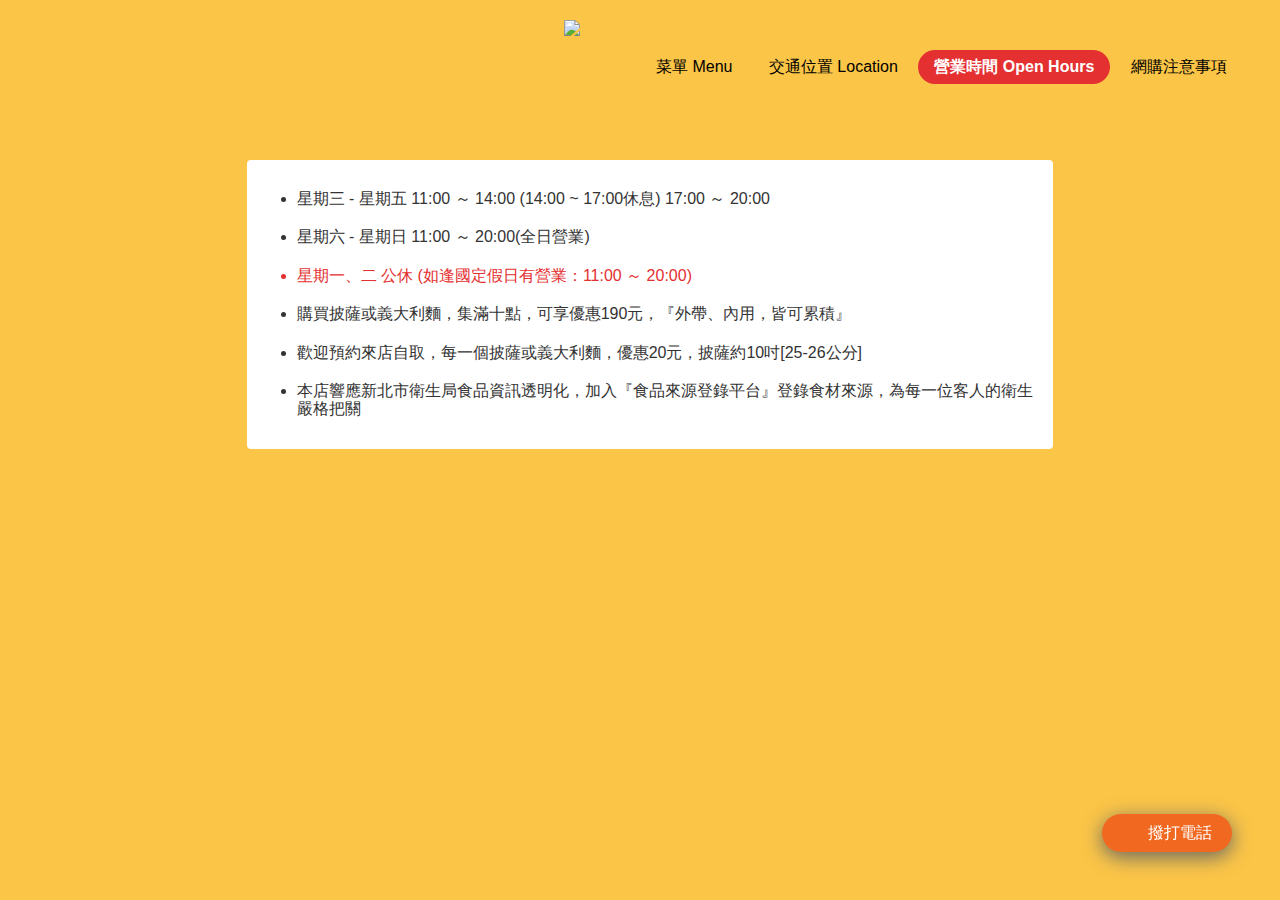
==== hours.html @ 76c1e93e "update" ====
<!doctype html>
<html>
  <head>
    <meta charset="utf-8">
    <meta http-equiv="x-ua-compatible" content="ie=edge">
    <meta name="viewport"
          content="width=device-width, initial-scale=1, shrink-to-fit=no">
    <!-- Use the title from a page's frontmatter if it has one -->
    <title>貝里義大利薄餅披薩</title>
    <link href="/stylesheets/site.css" rel="stylesheet" />
    <script src="/javascripts/site.js"></script>
    <script src="/javascripts/custom_menu.js"></script>

  </head>
  <body>
    <div class="main">

        <div class="custom-wrapper pure-g" id="menu">

    <div class="pure-u-1 pure-u-md-1-2">
        <div class="pure-menu">
            <a href="/" class="pure-menu-heading custom-brand">
              <img src="/images/logo.tiff" id="logo" />
              <!-- <img src="./images/xiaomao_logo.png" alt="" id="logo"> -->
            </a>
            <!-- hambuger button -->
            <a href="#" class="custom-toggle" id="toggle"><s class="bar"></s><s class="bar"></s></a>
        </div>
    </div>

    <div class="pure-u-1 pure-u-md-1-2">
        <div class="pure-menu pure-menu-horizontal" id="menu_link">
            <ul class="pure-menu-list">
                <li class="pure-menu-item "><a href="/menu.html" class="pure-menu-link">菜單 Menu</a></li>
                <li class="pure-menu-item "><a href="/location.html" class="pure-menu-link">交通位置 Location</a></li>
                <li class="pure-menu-item current"><a href="/hours.html" class="pure-menu-link">營業時間 Open Hours</a></li>
                <li class="pure-menu-item "><a href="/precautions.html" class="pure-menu-link">網購注意事項</a></li>
            </ul>
        </div>
    </div>


  </div>

      
  <div id="hours" class="box">
  <div class="pure-g">
    <div class="pure-u-4-24"></div>
    <div class="pure-u-16-24 box">
      <ul>
        <li>星期三 - 星期五 11:00 ～ 14:00  (14:00 ~ 17:00休息)  17:00 ～ 20:00 </li>
        <li>星期六 - 星期日 11:00 ～ 20:00(全日營業)</li>
        <li class="hint">星期一、二 公休 (如逢國定假日有營業：11:00 ～ 20:00)</li>
        <li>購買披薩或義大利麵，集滿十點，可享優惠190元，『外帶、內用，皆可累積』</li>
        <li>歡迎預約來店自取，每一個披薩或義大利麵，優惠20元，披薩約10吋[25-26公分]</li>
        <li>本店響應新北市衛生局食品資訊透明化，加入『食品來源登錄平台』登錄食材來源，為每一位客人的衛生嚴格把關</li>
      </ul>
    </div>
    <div class="pure-u-4-24"></div>
  </div>
</div>
      


      <a href="tel:" class="call_action" onclick="call_phone_number()">
        <img src="../images/phone-call.png" alt="" width="20">
         <p>撥打電話</p>
      </a>

    </div>

    <script src="/javascripts/custom_menu.js"></script>


  </body>
</html>
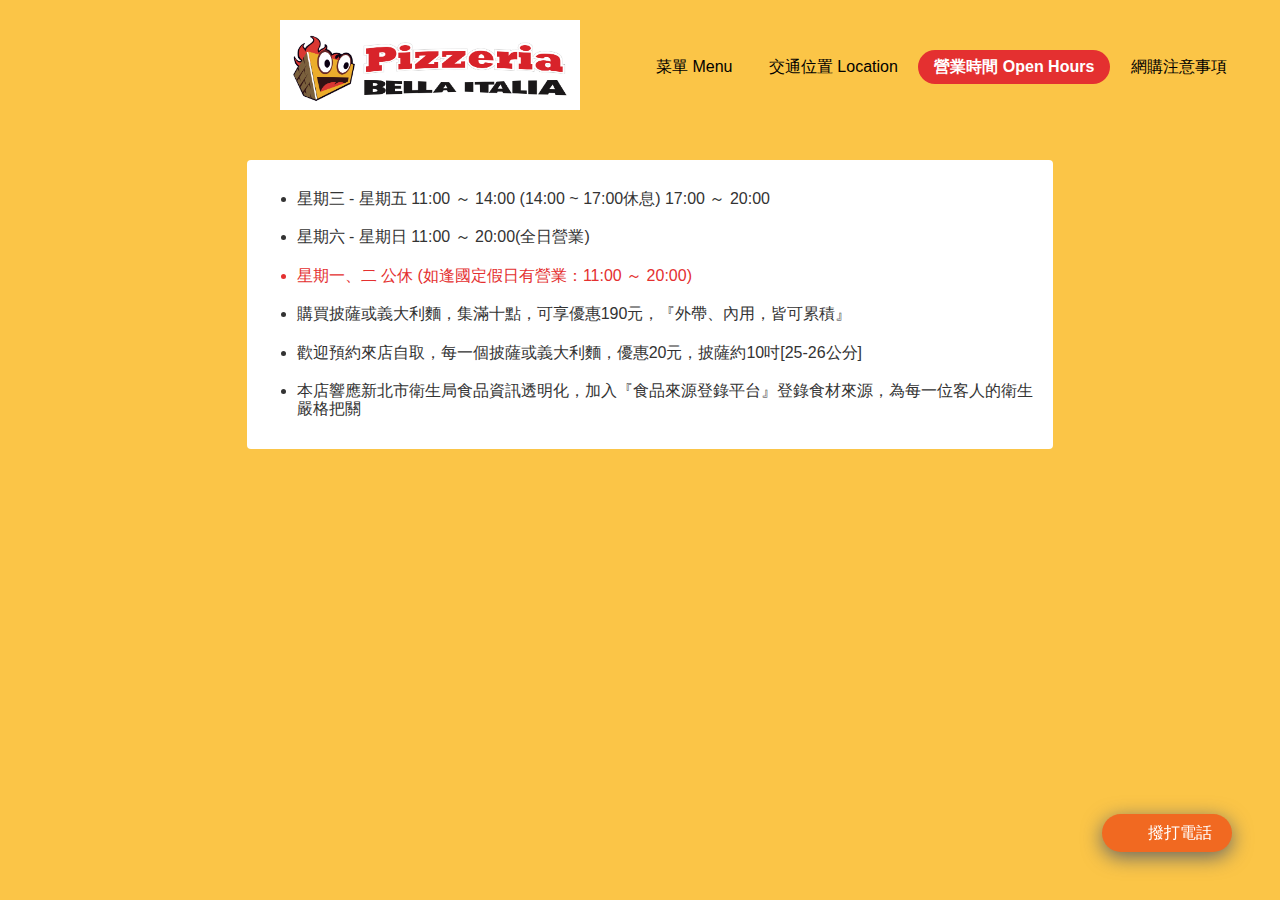
==== commit 21ad47bf: "update" ====
--- a/hours.html
+++ b/hours.html
@@ -20,7 +20,7 @@
     <div class="pure-u-1 pure-u-md-1-2">
         <div class="pure-menu">
             <a href="/" class="pure-menu-heading custom-brand">
-              <img src="/images/logo.tiff" id="logo" />
+              <img src="/images/logo.jpg" id="logo" />
               <!-- <img src="./images/xiaomao_logo.png" alt="" id="logo"> -->
             </a>
             <!-- hambuger button -->
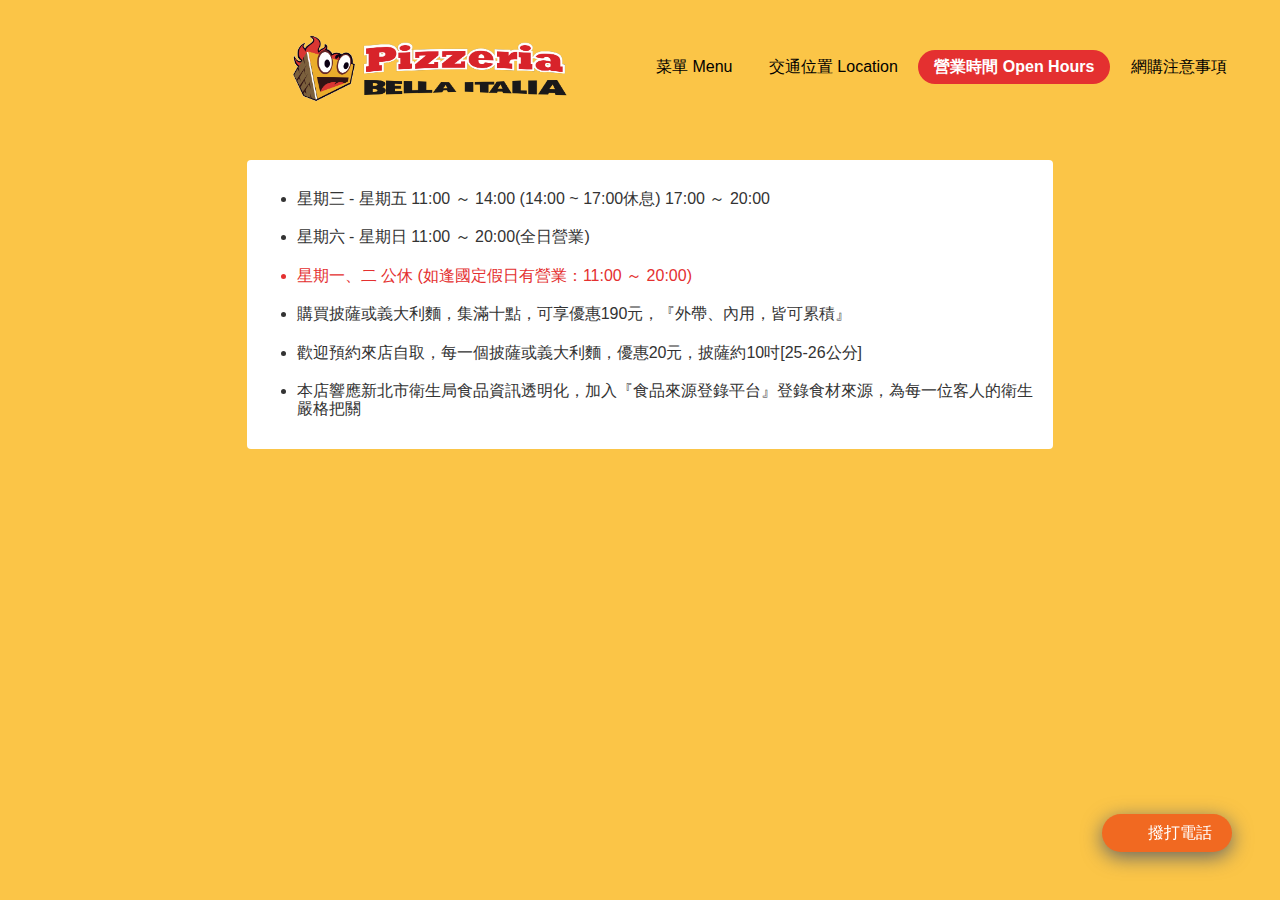
==== commit bf79a8f0: "update" ====
--- a/hours.html
+++ b/hours.html
@@ -20,7 +20,7 @@
     <div class="pure-u-1 pure-u-md-1-2">
         <div class="pure-menu">
             <a href="/" class="pure-menu-heading custom-brand">
-              <img src="/images/logo.jpg" id="logo" />
+              <img src="/images/logo.png" id="logo" />
               <!-- <img src="./images/xiaomao_logo.png" alt="" id="logo"> -->
             </a>
             <!-- hambuger button -->
@@ -62,7 +62,7 @@
       
 
 
-      <a href="tel:" class="call_action" onclick="call_phone_number()">
+      <a href="tel:0289703390" class="call_action">
         <img src="../images/phone-call.png" alt="" width="20">
          <p>撥打電話</p>
       </a>
